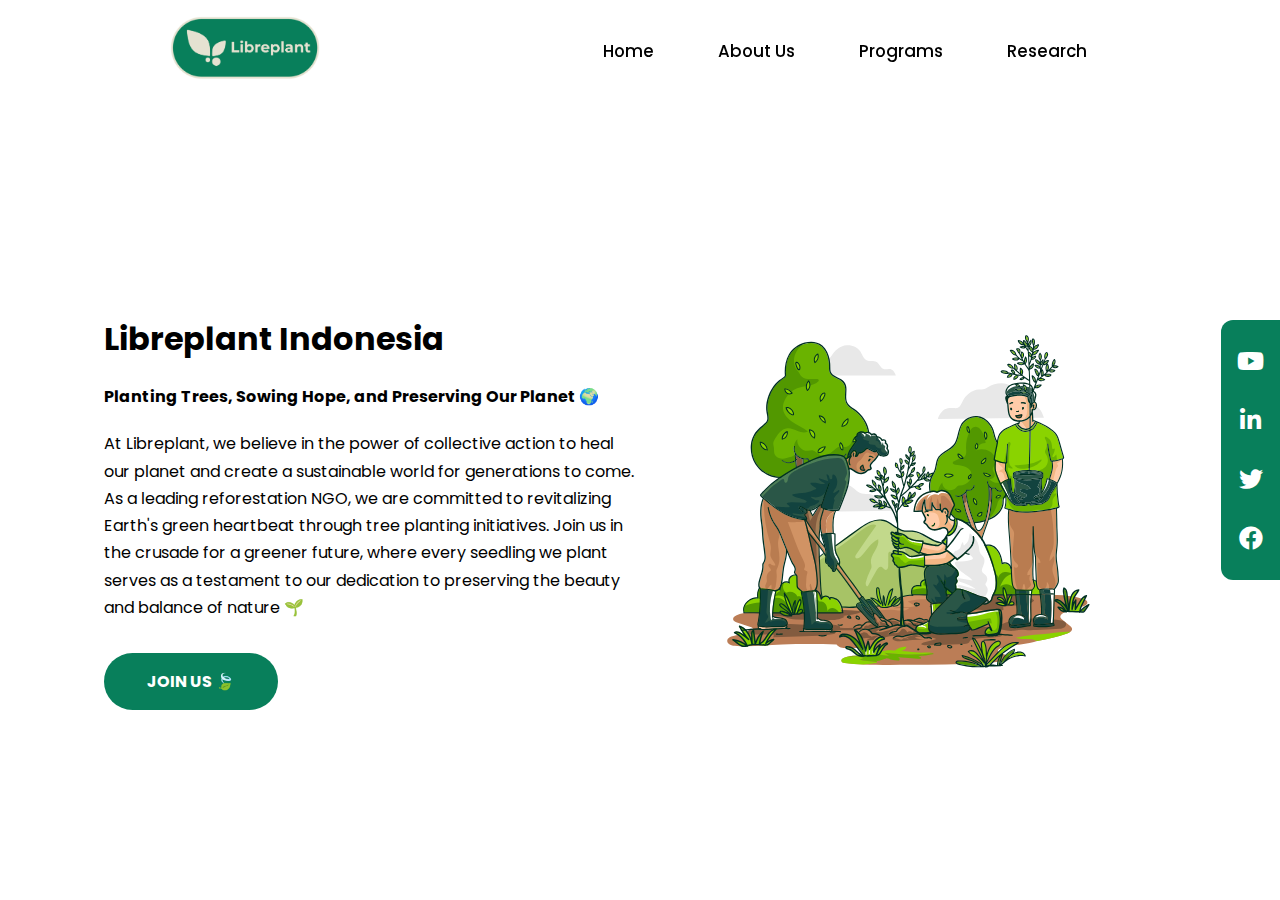
==== index.html @ f6d7fbf5 "initialize commit" ====
<!DOCTYPE html>
<html lang="en">
  <head>
    <meta charset="UTF-8" />
    <meta name="viewport" content="width=device-width, initial-scale=1.0" />
    <!-- Main CSS -->
    <link rel="stylesheet" href="/styles/style.css" />
    <!-- Font Awesome 5.15.4 -->
    <link
      rel="stylesheet"
      href="https://cdnjs.cloudflare.com/ajax/libs/font-awesome/5.15.4/css/all.min.css"
    />
    <link rel="icon" type="image/x-icon" href="img/libreplant-favicon.png" />
    <title>Greenpack Indonesia</title>
  </head>
  <body>
    <header class="navbar">
      <div class="logo">
        <img src="img/libreplant-logo.png" alt="Greenpack Indonesia" />
      </div>
      <nav class="nav-list">
        <ul>
          <li><a href="#">Home</a></li>
          <li><a href="#">About Us</a></li>
          <li><a href="#">Programs</a></li>
          <li><a href="#">Research</a></li>
        </ul>
      </nav>
    </header>
    <!-- End of Navbar -->

    <main>
      <div class="content">
        <div class="description">
          <h1 class="title">Libreplant Indonesia</h1>
          <h4 class="jargon">
            Planting Trees, Sowing Hope, and Preserving Our Planet 🌍
          </h4>
          <p>
            At Libreplant, we believe in the power of collective action to heal
            our planet and create a sustainable world for generations to come.
            As a leading reforestation NGO, we are committed to revitalizing
            Earth's green heartbeat through tree planting initiatives. Join us
            in the crusade for a greener future, where every seedling we plant
            serves as a testament to our dedication to preserving the beauty and
            balance of nature 🌱
          </p>
          <button>Join Us 🍃</button>
        </div>

        <div class="content-image">
          <img
            src="img/tree-planting.svg"
            alt="LIbreplant Activity Illustration"
          />
        </div>
      </div>

      <aside>
        <div class="social-media">
          <ul>
            <li>
              <a href="#"><i class="fab fa-youtube"></i></a>
            </li>
            <li>
              <a href="#"><i class="fab fa-linkedin-in"></i></a>
            </li>
            <li>
              <a href="#"><i class="fab fa-twitter"></i></a>
            </li>
            <li>
              <a href="#"><i class="fab fa-facebook"></i></a>
            </li>
          </ul>
        </div>
      </aside>
    </main>
  </body>
</html>
---- styles/style.css ----
@import url("https://fonts.googleapis.com/css2?family=Poppins:wght@500;700&display=swap");

*,
*::before,
*::after {
  box-sizing: border-box;
}

body {
  height: 100vh;
  font-family: Poppins, sans-serif;
  margin: 0;
  display: flex;
  flex-direction: column;
}

header.navbar {
  max-width: 1200px;
  width: 100%;
  margin-inline: auto;
  display: flex;
  justify-content: space-around;
  align-items: center;
  padding-block: 1rem;
  z-index: 999;
}

header.navbar .logo img {
  width: 150px;
}

header.navbar .nav-list ul {
  padding-left: 0;
  display: flex;
  justify-content: center;
  gap: 2rem 1rem;
}

header.navbar .nav-list li {
  list-style-type: none;
}

header.navbar .nav-list li a {
  text-decoration: none;
  font-size: 1.05rem;
  font-weight: 500;
  color: black;
  padding: 0.5rem 1.5rem;
  border-radius: 999px;
  transition: all 0.2 ease-in-out;
}

header.navbar .nav-list li:hover a {
  background-color: #087f5b;
  color: white;
}

main {
  max-width: 1200px;
  width: 100%;
  margin-inline: auto;
  padding: 2rem 4rem;
  flex: 1;
  display: flex;
  align-items: center;
}

main .content {
  flex: 1;
  display: flex;
  align-items: center;
}

main .content .description {
  flex: 1 1;
}

main .content .description .title .jargon {
  font-size: 3.5rem;
  margin-block: 1rem;
}

main .content .description p {
  line-height: 1.7rem;
  font: 1.2rem;
}

main .content .description button {
  padding: 0.8rem 2.5rem;
  margin-block-start: 1rem;
  text-transform: uppercase;
  font-weight: 700;
  font-size: 1rem;
  font-family: Poppins, sans-serif;
  color: white;

  border: 3px solid transparent;
  border-radius: 999px;
  background-color: #087f5b;
  cursor: pointer;
  transition: all 0.15s ease-in;
}

main .content .description button:hover {
  border: 3px solid #087f5b;
  color: #087f5b;
  background-color: transparent;
}

main .content .content-image {
  flex: 1;
  display: flex;
}

main .content .content-image img {
  margin: auto;
  min-width: 350px;
  width: 400px;
}

main aside {
  position: fixed;
  inset-block: 0;
  inset-inline-end: 0;
}

main aside .social-media {
  height: 100%;
  display: flex;
}

main aside .social-media ul {
  padding: 1.5rem 1rem;
  margin: auto;
  border-top-left-radius: 12px;
  border-bottom-left-radius: 12px;
  background-color: #087f5b;

  display: flex;
  flex-flow: column nowrap;
  align-items: center;
  justify-content: center;
  gap: 1.5rem;
}

main aside .social-media li {
  list-style-type: none;
}

main aside .social-media li a {
  text-decoration: none;
  font-size: 1.5rem;
  color: white;
  transition: all 0.1s ease-in-out;
}

main aside .social-media li a:hover {
  color: #38d9a9;
}
/* End of Main Content */

/* Medium devices (landscape tablets, 768px and down) */
@media screen and (max-width: 768px) {
  header.navbar {
    flex-direction: column;
  }

  header.navbar .nav-list {
    flex-wrap: wrap;
    column-gap: 0.5rem;
  }

  main {
    padding: 1rem 3rem;
  }

  main .content {
    flex-direction: column;
    gap: 2rem;
  }

  main .content .description .title .jargon {
    font-size: 3rem;
  }

  main .content .description p {
    font-size: 1rem;
  }

  main .content .content-image {
    order: -1;
  }
}
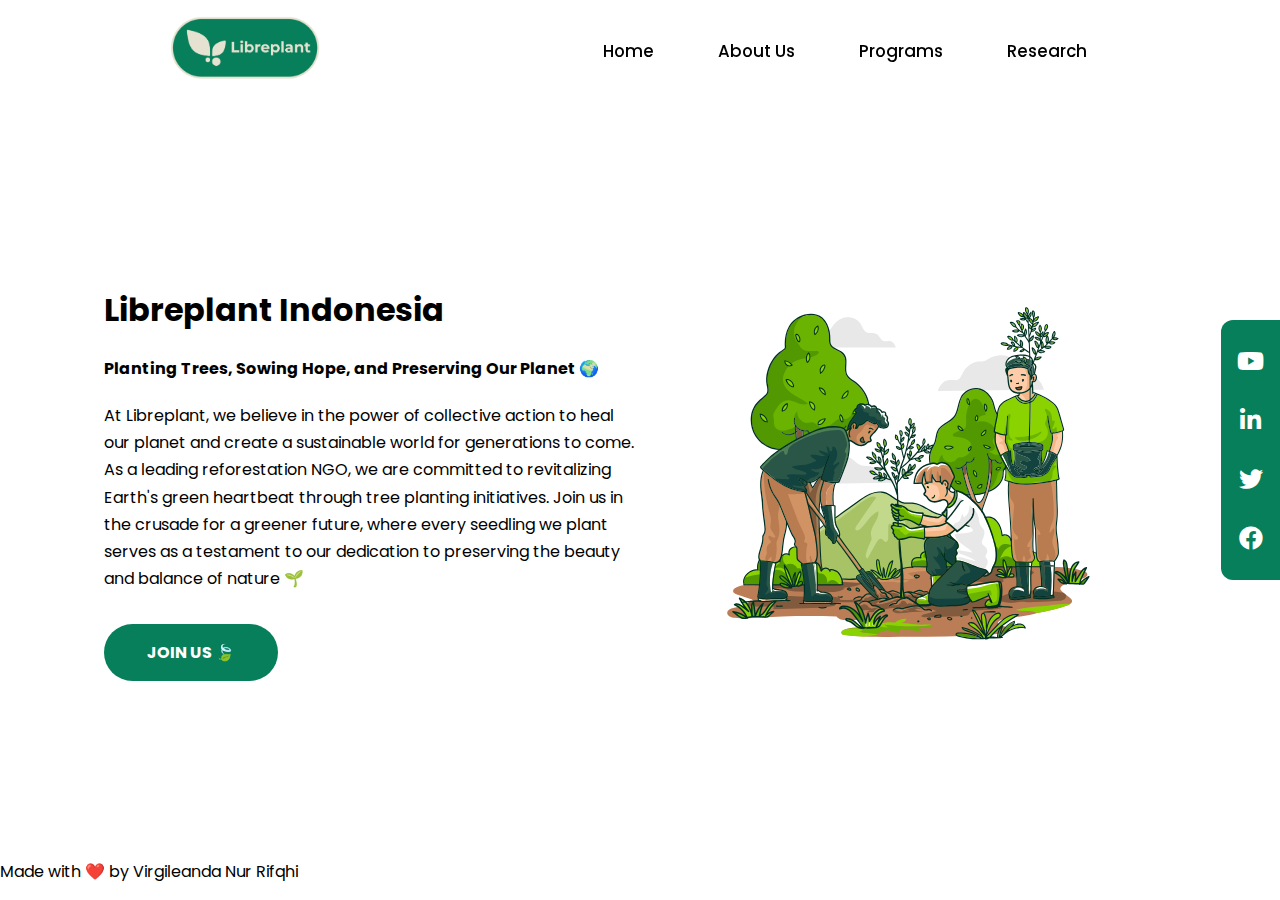
==== commit 003127af: "styling index by adding footer and start developing About Us page" ====
--- a/index.html
+++ b/index.html
@@ -21,7 +21,7 @@
       <nav class="nav-list">
         <ul>
           <li><a href="#">Home</a></li>
-          <li><a href="#">About Us</a></li>
+          <li><a href="profile.html">About Us</a></li>
           <li><a href="#">Programs</a></li>
           <li><a href="#">Research</a></li>
         </ul>
@@ -75,5 +75,8 @@
         </div>
       </aside>
     </main>
+    <footer>
+      <p>Made with ❤️ by Virgileanda Nur Rifqhi</p>
+    </footer>
   </body>
 </html>
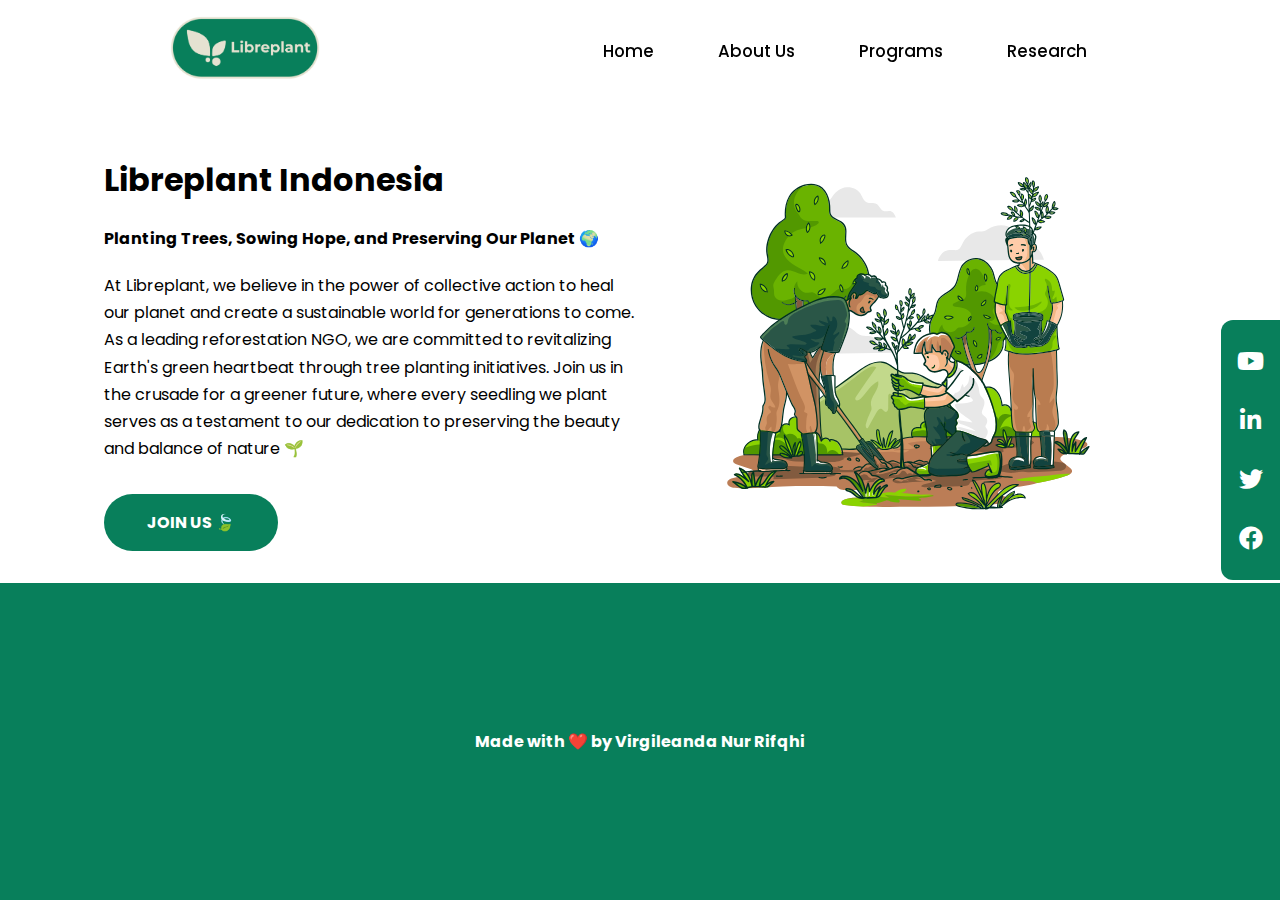
==== commit f714ab2d: "fixing stylesheet path on index.html" ====
--- a/index.html
+++ b/index.html
@@ -4,7 +4,7 @@
     <meta charset="UTF-8" />
     <meta name="viewport" content="width=device-width, initial-scale=1.0" />
     <!-- Main CSS -->
-    <link rel="stylesheet" href="/styles/style.css" />
+    <link rel="stylesheet" href="styles/style.css" />
     <!-- Font Awesome 5.15.4 -->
     <link
       rel="stylesheet"
--- a/styles/style.css
+++ b/styles/style.css
@@ -159,22 +159,39 @@
 }
 /* End of Main Content */
 
+footer {
+  display: flex;
+  flex-grow: 1;
+  width: 100%;
+  height: 150px;
+  background-color: #087f5b;
+}
+
+footer p {
+  color: white;
+  font-weight: bold;
+  margin: auto;
+  text-align: center;
+}
+
 /* Medium devices (landscape tablets, 768px and down) */
 @media screen and (max-width: 768px) {
   header.navbar {
     flex-direction: column;
   }
 
-  header.navbar .nav-list {
+  header.navbar .nav-list ul {
     flex-wrap: wrap;
     column-gap: 0.5rem;
   }
 
   main {
+    width: 100%;
     padding: 1rem 3rem;
   }
 
   main .content {
+    width: 100%;
     flex-direction: column;
     gap: 2rem;
   }
@@ -190,4 +207,12 @@
   main .content .content-image {
     order: -1;
   }
-}
+
+  main .content .content-image img {
+    width: 90%;
+  }
+
+  footer {
+    width: 100%;
+  }
+}
